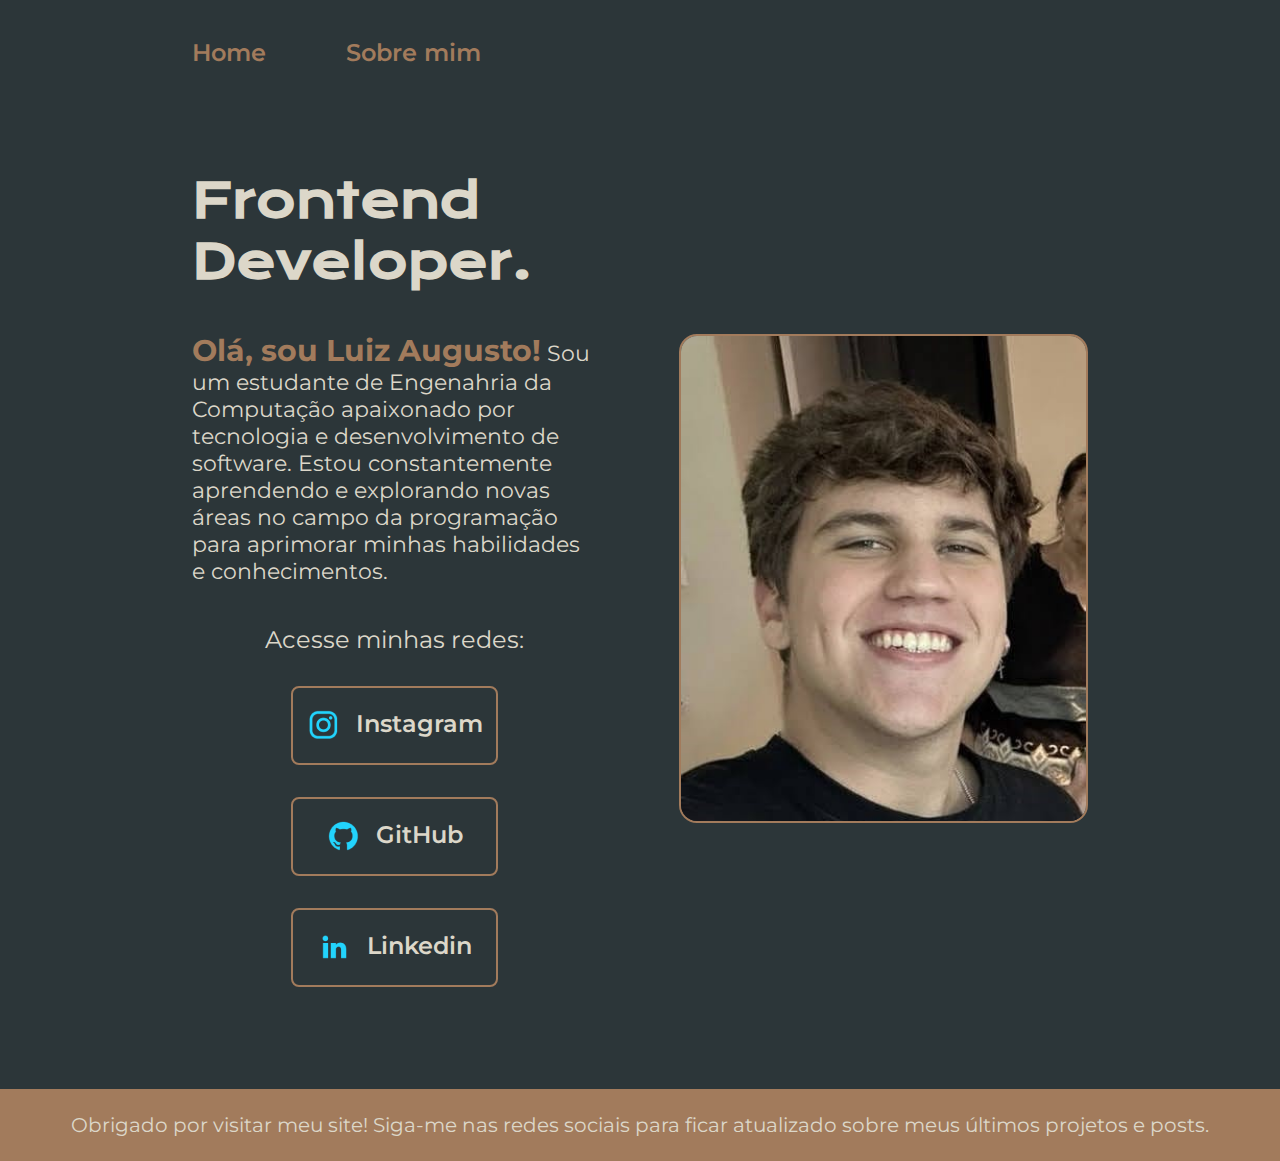
==== index.html @ ea7e7262 "Add files via upload" ====
<!DOCTYPE html>
<html lang="pt-br">
<head>
    <meta charset="UTF-8">
    <meta name="viewport" content="width=device-width, initial-scale=1.0">
    <title>Home</title>
    <link rel="stylesheet" href="styles/style.css">
</head>
<body>
    <header class="cabecalho"> 
        <nav class="cabecalho__menu">
            <a class="cabecalho__menu__link" href="index.html">Home</a>
            <a class="cabecalho__menu__link" href="about.html">Sobre mim</a>
        </nav>
    </header>
    <main class="apresentacao">
        <section class="apresentacao__conteudo">
            <h1 class="apresentacao__conteudo__titulo"><strong class="titulo"> Frontend Developer.</strong></h1>
            <p class="apresentacao__conteudo__texto"><strong class="titulo-destaque"> Olá, sou Luiz Augusto!</strong>
                Sou um estudante de Engenahria da Computação apaixonado por tecnologia e desenvolvimento de software. Estou constantemente aprendendo e explorando novas áreas no campo da programação para aprimorar minhas habilidades e conhecimentos.</p>
            <div class="apresentacao__links">
                <h2 class="apresentacao__links__subtitulo">Acesse minhas redes:</h2>
                <a class="apresentacao__links__navegacao"  href="https://instagram.com/guto_melki"> <img src="./assets/instagram.png"> Instagram</a>
                <a class="apresentacao__links__navegacao"  href="https://github.com/gutomelki"> <img src="./assets/github.png"> GitHub</a>
                <a class="apresentacao__links__navegacao" href="https://www.linkedin.com/in/luiz-augusto-melki/"> <img src="./assets/linkedin.png"> Linkedin</a>
            </div>
        </section>
        <img  class= "foto_perfil" src="./assets/foto_perfil.jpg" alt="Foto de perfil">
    </main>
    <footer class="rodape">
        <p>Obrigado por visitar meu site! Siga-me nas redes sociais para ficar atualizado sobre meus últimos projetos e posts.</p>
    </footer>
</body>
</html>
---- styles/style.css ----
@import url('https://fonts.googleapis.com/css2?family=Krona+One&family=Montserrat:wght@600&display=swap');

:root {
    --cor-primaria: #2C3639;
    --cor-secundaria: #DCD7C9;
    --cor-terciaria: #A27B5C;
    --cor-hover-: #3F4E4F;

    --fonte-primaria: "Krona One", sans-serif;
    --fonte-secundaria: "Montserrat", sans-serif;
}

*{
    margin: 0;
    padding: 0;
}

body {
    box-sizing: border-box;
    background-color: var(--cor-primaria);
    color: var(--cor-secundaria);
    
}

.cabecalho {
    padding: 3% 0% 0% 15%;
}

.cabecalho__menu {
    display: flex;
    gap: 80px ;
}

.cabecalho__menu__link {
    font-family: var(--fonte-secundaria);
    font-size: 1.5rem;
    font-weight: 600;
    color: var(--cor-terciaria);
    text-decoration: none;
}

.cabecalho__menu__link:hover {
    font-size: 1.5625rem;
    color: var(--cor-hover-);
}

.apresentacao {
    padding: 8% 15%;
    display: flex;
    align-items: center;
    justify-content: space-between;
    gap: 82px;

}
.apresentacao__conteudo {
    width: 50%;
    display: flex;
    flex-direction: column;
    gap: 40px;
  
}

.apresentacao__conteudo__titulo {
    font-size: 3rem;
    font-family:var(--fonte-primaria);
}

.titulo {
    color: var(--cor-secundaria);
}

.titulo-destaque {
    color: var(--cor-terciaria);
    font-size: 1.875rem;
    
} 

.apresentacao__conteudo__texto {
    font-size: 1.375rem;
    font-family: var(--fonte-secundaria);
}

.apresentacao__links {
    display: flex;
    flex-direction: column;
    justify-content: space-between;
    align-items: center;
    gap: 32px;
}

.apresentacao__links__subtitulo{
    font-family: var(--fonte-secundaria);
    font-weight: 400;
    font-size: 1.5rem;
    display: flex;
    justify-content: center;
}

.apresentacao__links__navegacao {
    display: flex;
    justify-content:center;
    gap: 16px;
    border: 2px solid var(--cor-terciaria);
    width: 50%;
    text-align: center;
    border-radius: 8px;
    font-size: 1.5rem;
    font-weight: 600;
    padding: 21.5px 0; 
    text-decoration: none;
    color: var(--cor-secundaria);
    font-family: var(--fonte-secundaria);

}

.apresentacao__links__navegacao:hover {
    background-color: var(--cor-hover-);
    
}

.foto_perfil{
    width: 50%;
    border-radius: 18px;
    border: 2px solid var(--cor-terciaria);
    
    
}

.rodape {
    padding: 24px;
    color: var(--cor-secundaria);
    background-color: var(--cor-terciaria);
    text-align: center;
    font-family: var(--fonte-secundaria);
    font-size: 1.25rem;
    font-weight: 400;
    
}

@media (max-width: 1200px) {
    .cabecalho {
        padding: 10%;
    }

    .cabecalho__menu {
        justify-content: center;
    }
    
    .apresentacao {
        flex-direction: column-reverse;
        padding: 5%;
    }

    .apresentacao__conteudo {
        width: auto;
    }
   
}
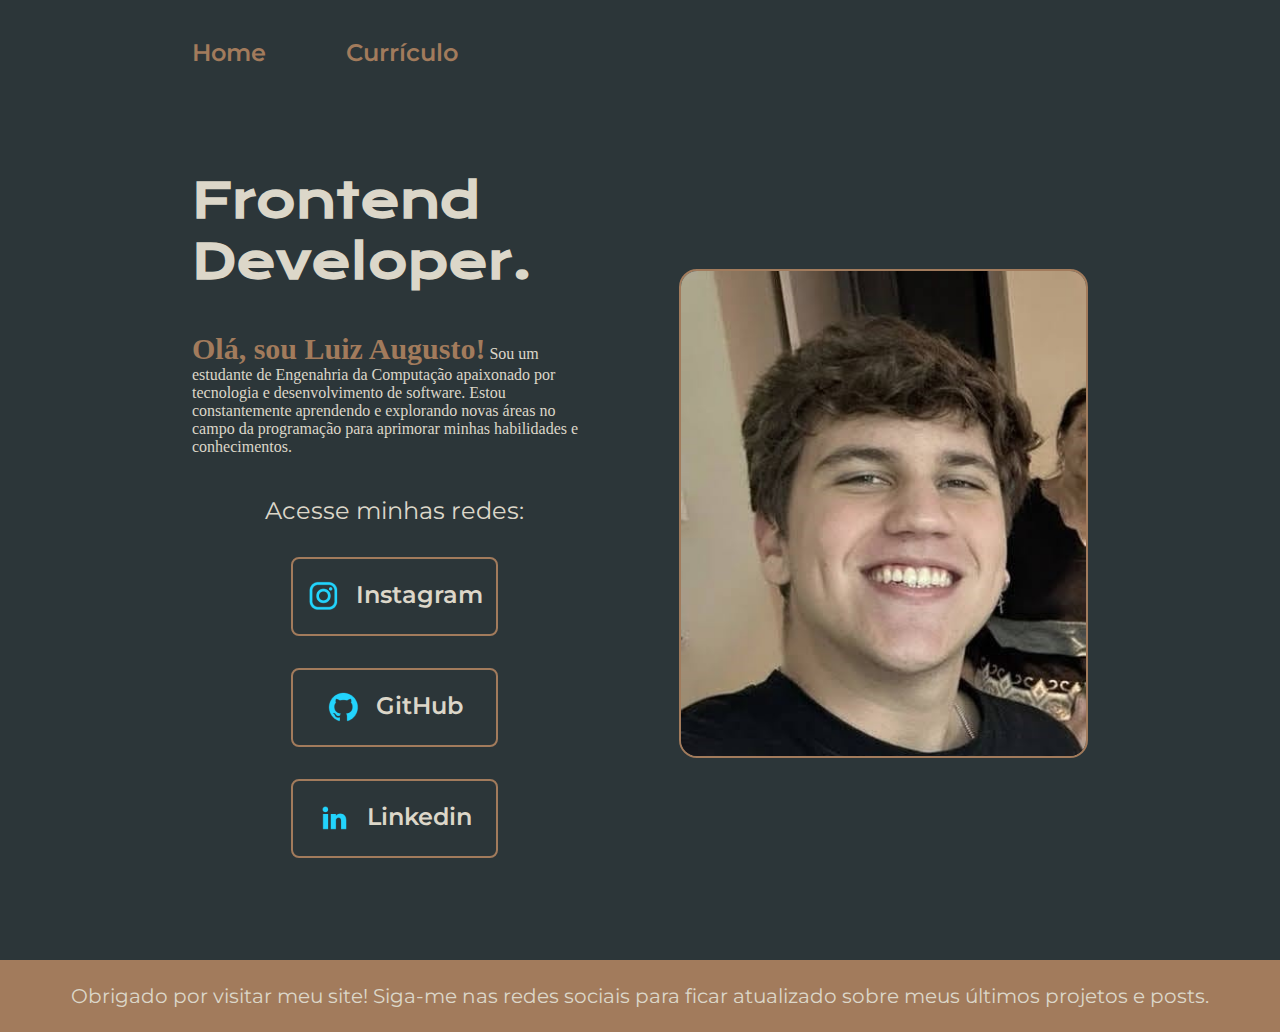
==== commit e0528daa: "Add files via upload" ====
--- a/index.html
+++ b/index.html
@@ -10,13 +10,13 @@
     <header class="cabecalho"> 
         <nav class="cabecalho__menu">
             <a class="cabecalho__menu__link" href="index.html">Home</a>
-            <a class="cabecalho__menu__link" href="about.html">Sobre mim</a>
+            <a class="cabecalho__menu__link" href="about.html">Currículo</a>
         </nav>
     </header>
     <main class="apresentacao">
         <section class="apresentacao__conteudo">
             <h1 class="apresentacao__conteudo__titulo"><strong class="titulo"> Frontend Developer.</strong></h1>
-            <p class="apresentacao__conteudo__texto"><strong class="titulo-destaque"> Olá, sou Luiz Augusto!</strong>
+            <p class="apresentacao__conteudo__texto__home"><strong class="titulo-destaque"> Olá, sou Luiz Augusto!</strong>
                 Sou um estudante de Engenahria da Computação apaixonado por tecnologia e desenvolvimento de software. Estou constantemente aprendendo e explorando novas áreas no campo da programação para aprimorar minhas habilidades e conhecimentos.</p>
             <div class="apresentacao__links">
                 <h2 class="apresentacao__links__subtitulo">Acesse minhas redes:</h2>
